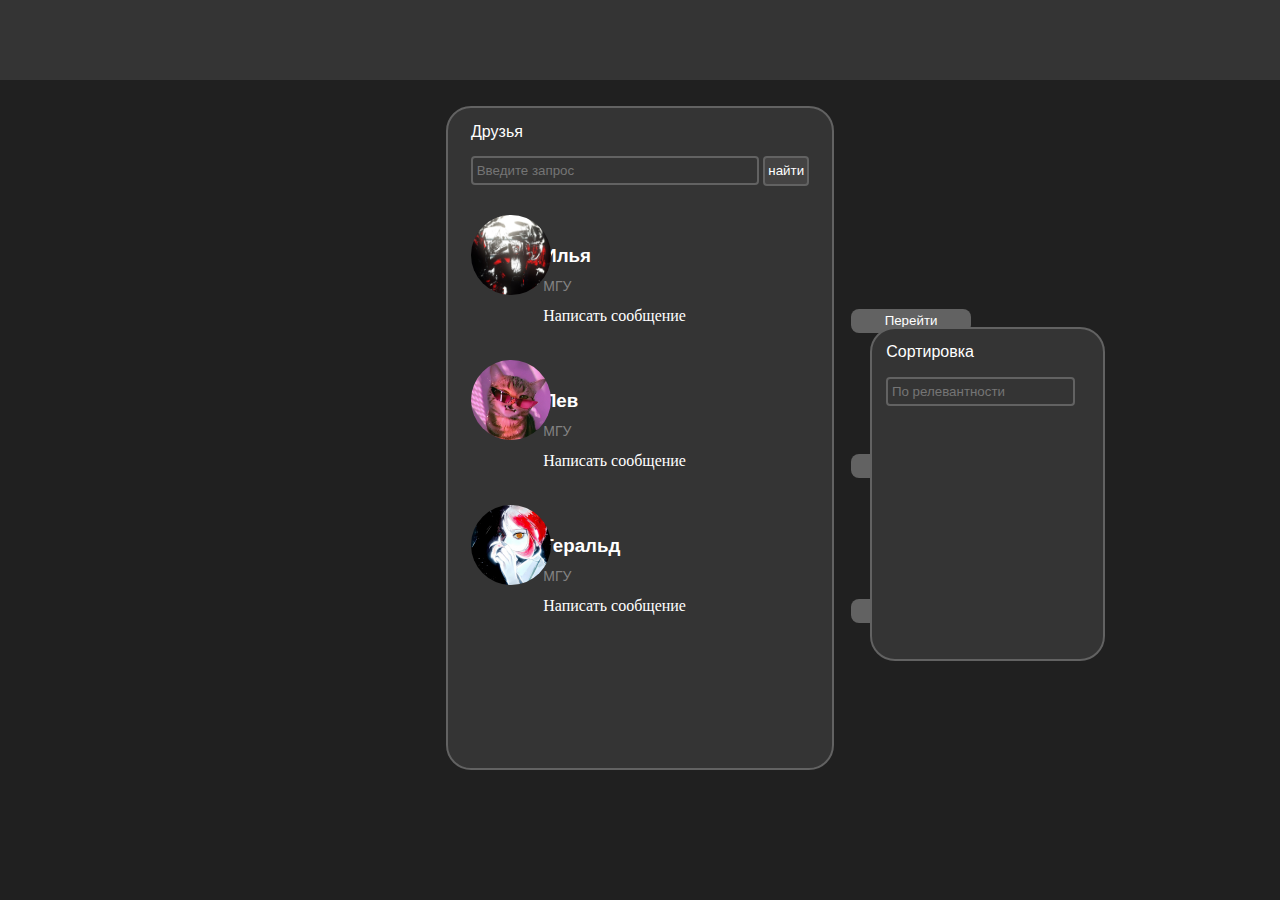
==== index.html @ 10b5eeae "Add files via upload" ====
<!doctype html>
<html lang="en">
<head>
    <meta charset="UTF-8">
    <meta name="viewport" content="width=device-width, initial-scale=1.0">
    <meta http-equiv="X-UA-Compatible" content="ie=edge">
    <title>VK</title>
    <link rel="stylesheet" href="style.css">
    <link rel="shortcut icon" href="vk-logo.png" type="image/png">
</head>
<body bgcolor="#202020">


<div>
    <div class="up_back"></div>

    <div>
        <div class="zentr_back">

            <p class="freands">Друзья</p>

            <input id="input" type="text" placeholder=" Введите запрос">
            <button id="button">найти</button>
            
            <div id="block">

                <div class="info">

                    <ul>
                        <img id="photo_1" src="EwtyeLywFYs.jpg" alt="">
                        <li>
                            <h3>Илья</h3>
                            <p class="mest">МГУ</p>
                            <span>Написать сообщение</span>
                        </li>
    
                        <form action="index2.html" >
                            <button  id="perehod" >Перейти</button>
                        </form>
    
                    </ul>
                    
    
                </div>
    
                <div class="info1">
                    <img id="photo_2" src="image/Q-_G3JsV_QY.jpg" alt="">
    

                    <ul>
                        <li>
                            <h3>Лев</h3>
                            <p class="mest">МГУ</p>
                            <span>Написать сообщение</span>
                        </li>
    
                        <form action="index3.html" >
                            <button  id="perehod" >Перейти</button>
                        </form>
                    </ul>
                    
    
                </div>
    
                <div class="info2">
                    <img id="photo_3" src="image/rUfbqBxKt44.jpg" alt="">
    

                    <ul>
                        <li>
                            <h3>Геральд</h3>
                            <p class="mest">МГУ</p>
                            <span>Написать сообщение</span>
                        </li>
                        <form action="index4.html" >
                            <button  id="perehod" >Перейти</button>
                        </form>
                    </ul>
                    
    
                </div>
            </div>
            


        </div>
        <div>
            <div class="right_back">
    
                <p class="sort">Сортировка</p>
    
                <input id="inputs" type="text" placeholder=" По релевантности">
            </div>
        </div>
    </div>




    <script src="main.js"></script>
</div>

</body>
</html>
---- style.css ----
*{padding: 0;
    margin: 0;
}

.block{
    position: relative;

    max-width: 910px;
    height: 806px;
    margin: 0 auto;
    margin-top: 1%;
}

h2{
    font-family: sans-serif;
}

p{
    font-family: sans-serif;
}

h3{
    
    font-family: sans-serif;
}

li{
    list-style-type: none;
}

.up_back{
    background-color: #343434;
    margin: 0 auto;
    height: 80px;
    width: 100%;
}

.zentr_back{
    height: 660px;
    width: 30%;

    position: relative;
    background-color: #343434;

    margin: 0 auto;
    margin-top: 2%;

    border-radius: 25px;
    border: 2px solid #626262;
}

.right_back{
    position: absolute;
    height: 330px;
    width: 18%;

    position: relative;
    background-color: #343434;

    margin: 0 auto;
    margin-top: -34.6%;
    margin-left: 68%;

    border-radius: 25px;
    border: 2px solid #626262;
}

.freands{
    color: white;

    margin-top: 4%;
    margin-left: 6%
}

#input{
    margin: 0 auto;
    margin-top: 4%;
    margin-left: 6%;

    color: white;
    background-color: #343434;

    border: 2px solid #626262;
    border-radius: 4px;

    height: 25px;
    width: 74%;

}

#inputs{
    margin: 0 auto;
    margin-top: 7%;
    margin-left: 6%;

    color: white;
    background-color: #343434;

    border: 2px solid #626262;
    border-radius: 4px;

    height: 25px;
    width: 80%;
}

#button{
    margin: 0 auto;

    background-color: #444343;
    color: white;

    height: 30px;
    width: 12%;

    border: 2px solid #626262;
    border-radius: 4px;
}

#button:hover{
    color: rgb(161, 161, 161);
    
    cursor: pointer;
}

#buttona{
    margin: 0 auto;
    margin-top: 4%;
    margin-left: 4%;

    background-color: #343434;
    color: white;

    height: 30px;
    width: 20%;

    border: 2px solid #626262;
    border-radius: 4px;
}

#buttona:hover{
    color: #757575;

    border-color: #444343;

    cursor: pointer;
}

#buttons{
    margin: 0 auto;
    margin-left: 4%;
    margin-top: 18px;

    background-color: #626262;
    color: white;

    height: 35px;
    width: 458px;

    border: 2px solid #626262;
    border-radius: 6px;
}

#buttons:hover{
    background-color: #757575;
    color: black;

    cursor: pointer;
}

#buttonss{
    position: absolute;
    margin: 0 auto;
    margin-left: 500px;
    margin-top: -64px;

    background-color: #626262;
    color: white;

    height: 35px;
    width: 200px;

    border: 2px solid #626262;
    border-radius: 6px;
}

#buttonss:hover{
    background-color: #757575;
    color: black;

    cursor: pointer;
}

#perehod{
    position: absolute;
    color: white;
    background-color: #626262;

    height: 24px;
    width: 120px;

    border-radius: 8px;

    border: none;

    margin-left: 380px;
    margin-top: -22px;
}

#perehod:hover{
    color: black;

    cursor: pointer;
}

.sort{
    color: white;

    margin-top: 6%;
    margin-left: 6%
}

div h3 {
    color: white;
}

div ul li span {
    color: white;
}

.mest{
    color: #838383;
}

.mesto{
    color: #838383;

    font-size: 16px;

    margin-top: 6px;
    margin-left: 16px;
}

#photo_1{
    border-radius: 250px;

    height: 80px;
    width: 80px;
}

#photo_2{
    border-radius: 250px;

    height: 80px;
    width: 80px;
}

#photo_3{
    border-radius: 250px;

    height: 80px;
    width: 80px;
}

div ul li span:hover{
    color: #626262;

    cursor: pointer;
}

#block{
    margin: 0 auto;
    margin-left: 6%;

}

div ul li{
    margin-left: 20%;
    margin-top: -16%;
}

div img{
    position: relative;

    margin-top: 8%;
}

div ul p{
    font-size: 14px;
}

div ul li{
    line-height: 30px;
}

#fhon_prof{
    position: relative;
    background-color: #343434;

    margin: 0 auto;



    height: 300px ;
    width: 900px ;

    border-radius: 25px;
}

.PHOTO{
    object-fit: cover;

    height: 180px;
    width: 900px;

    margin-top: -5px;

    border-radius: 25px;
}

#photo_prof{
    position: relative;
    

    border-radius: 100px;

    height: 160px;
    width: 160px;

    margin-top: -70px;
    margin-left: 10px;
}

#photo_profs{

    border-radius: 100px;

    height: 80px;
    width: 80px;

    margin-left: 20px;
    margin-top: 10px;
}

.name_prof{
    margin-top: 8%;
    margin-left: 15px;

    color: white;
}

#fhon_photo{
    position: relative;
    top: 20px;
    left: 6px;

    background-color: #343434;

    border-radius: 25px;

    height: 260px;
    width: 500px;
}

#aga{
    margin-left: 20px;
}

.photofhon{
    position: static;
    height: 150px;
    width: 150px;

    border-top-left-radius: 15px;
    border-bottom-left-radius: 15px;
}

.photofhon1{
    height: 150px;
    width: 150px;

}

.photofhon2{
    height: 150px;
    width: 150px;

    border-top-right-radius: 15px;
    border-bottom-right-radius: 15px;
}

#spisok{
    position: relative;
    top: 32px;
    left: 6px;

    border-radius: 15px;

    background-color: #343434;

    height: 60px;
    width: 500px;
}

.basa{
    margin-top: 10px;
    margin-left: 16px;

    width: 40px;
    height: 40px;

    border-radius: 50px;
}

.sapis{

    margin-left: 80px;
    margin-top: -32px;


    color: #838383;
}

.sapis:hover{
    color: #c4c4c4;

    cursor: pointer;
}

#frendas{
    position: relative;
    left: 524px;
    top: -300px;

    background-color: #343434;

    border-radius: 25px;

    height: 400px;
    width: 380px;
}


.frendall{
    margin: 0 auto;
    margin-top: 20px;
    margin-left: 20px;

    color: #838383;


}

.frendalls{

    padding-top: 20px;
    padding-left: 20px;

    color: #838383;


}

#sapsi{
    position: absolute;
    left: 6px;
    top: 668px;

    background-color: #343434;

    border-radius: 25px;

    height: 160px;
    width: 500px;
}

@media (min-width = 320px){

}
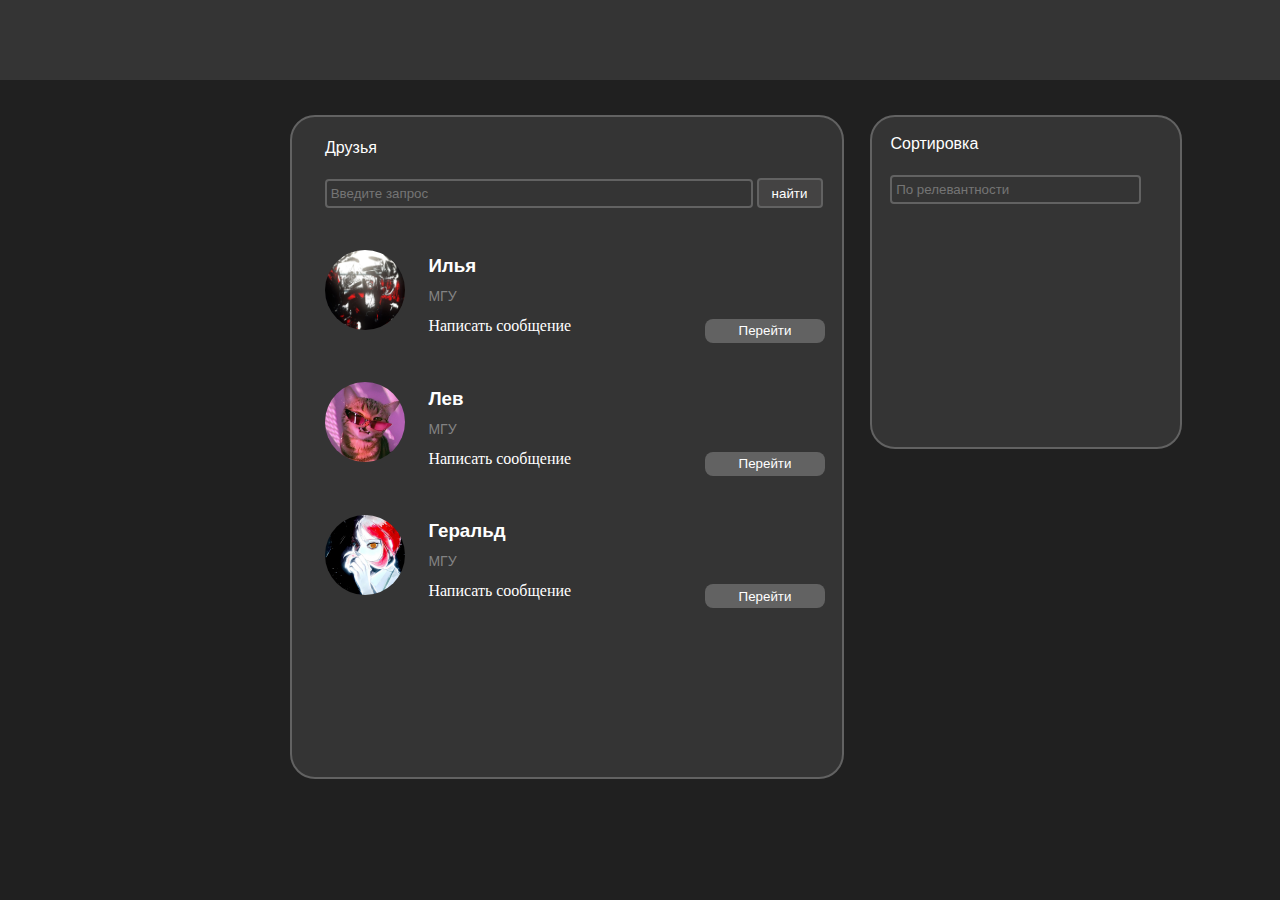
==== commit dc5e61bc: "Add files via upload" ====
--- a/index.html
+++ b/index.html
@@ -10,10 +10,9 @@
 </head>
 <body bgcolor="#202020">
 
+<div class="up_back"></div>
 
-<div>
-    <div class="up_back"></div>
-
+<div class="block_menu">
     <div>
         <div class="zentr_back">
 
@@ -81,8 +80,6 @@
                 </div>
             </div>
             
-
-
         </div>
         <div>
             <div class="right_back">
--- a/style.css
+++ b/style.css
@@ -2,11 +2,24 @@
     margin: 0;
 }
 
+.block_menu{
+    position: relative;
+
+
+
+    max-width: 1100px;
+    height: 806px;
+
+    margin: 0 auto;
+    margin-top: 1%;
+}
+
 .block{
     position: relative;
 
     max-width: 910px;
     height: 806px;
+
     margin: 0 auto;
     margin-top: 1%;
 }
@@ -37,12 +50,13 @@
 
 .zentr_back{
     height: 660px;
-    width: 30%;
-
-    position: relative;
-    background-color: #343434;
-
-    margin: 0 auto;
+    width: 50%;
+    left: 200px;
+
+    position: absolute;
+    background-color: #343434;
+
+
     margin-top: 2%;
 
     border-radius: 25px;
@@ -52,14 +66,14 @@
 .right_back{
     position: absolute;
     height: 330px;
-    width: 18%;
-
-    position: relative;
-    background-color: #343434;
-
-    margin: 0 auto;
-    margin-top: -34.6%;
-    margin-left: 68%;
+    width: 28%;
+    left: 780px;
+
+
+    background-color: #343434;
+
+    margin-top: 2%;
+
 
     border-radius: 25px;
     border: 2px solid #626262;
@@ -84,7 +98,7 @@
     border-radius: 4px;
 
     height: 25px;
-    width: 74%;
+    width: 77%;
 
 }
 
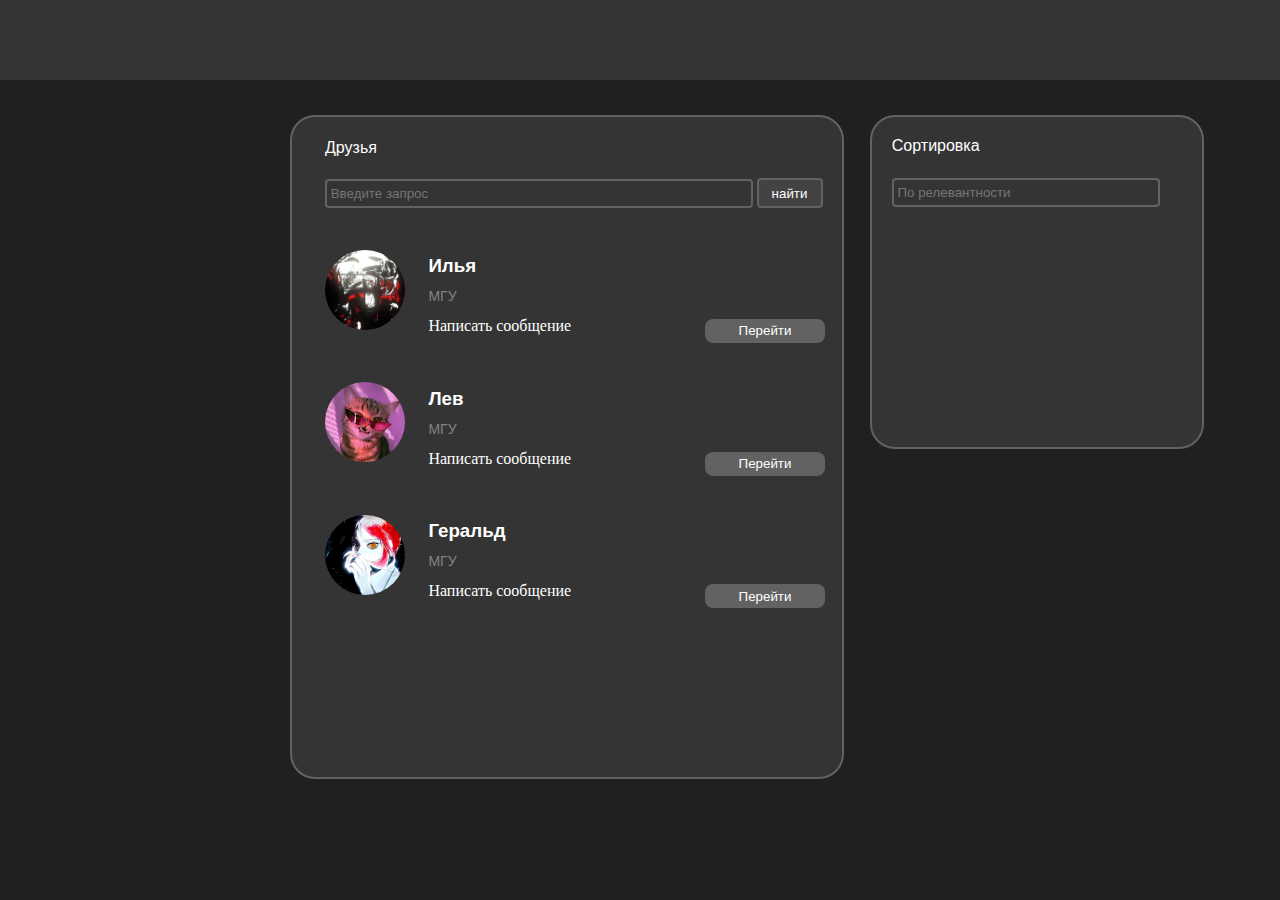
==== commit e774ada5: "Add files via upload" ====
--- a/index.html
+++ b/index.html
@@ -12,7 +12,7 @@
 
 <div class="up_back"></div>
 
-<div class="block_menu">
+<section class="block_menu">
     <div>
         <div class="zentr_back">
 
@@ -25,7 +25,7 @@
 
                 <div class="info">
 
-                    <ul>
+                    <ul class="ul">
                         <img id="photo_1" src="EwtyeLywFYs.jpg" alt="">
                         <li>
                             <h3>Илья</h3>
@@ -95,7 +95,7 @@
 
 
     <script src="main.js"></script>
-</div>
+</section>
 
 </body>
 </html>--- a/style.css
+++ b/style.css
@@ -4,8 +4,6 @@
 
 .block_menu{
     position: relative;
-
-
 
     max-width: 1100px;
     height: 806px;
@@ -50,7 +48,7 @@
 
 .zentr_back{
     height: 660px;
-    width: 50%;
+    width: 550px;
     left: 200px;
 
     position: absolute;
@@ -66,7 +64,7 @@
 .right_back{
     position: absolute;
     height: 330px;
-    width: 28%;
+    width: 330px;
     left: 780px;
 
 
@@ -427,7 +425,7 @@
 
 .sapis{
 
-    margin-left: 80px;
+    margin-left: 70px;
     margin-top: -32px;
 
 
@@ -487,6 +485,8 @@
     width: 500px;
 }
 
-@media (min-width = 320px){
-
+@media (max-width: 720px){
+    .block_menu{
+        max-width: 100px;
+    }
 }